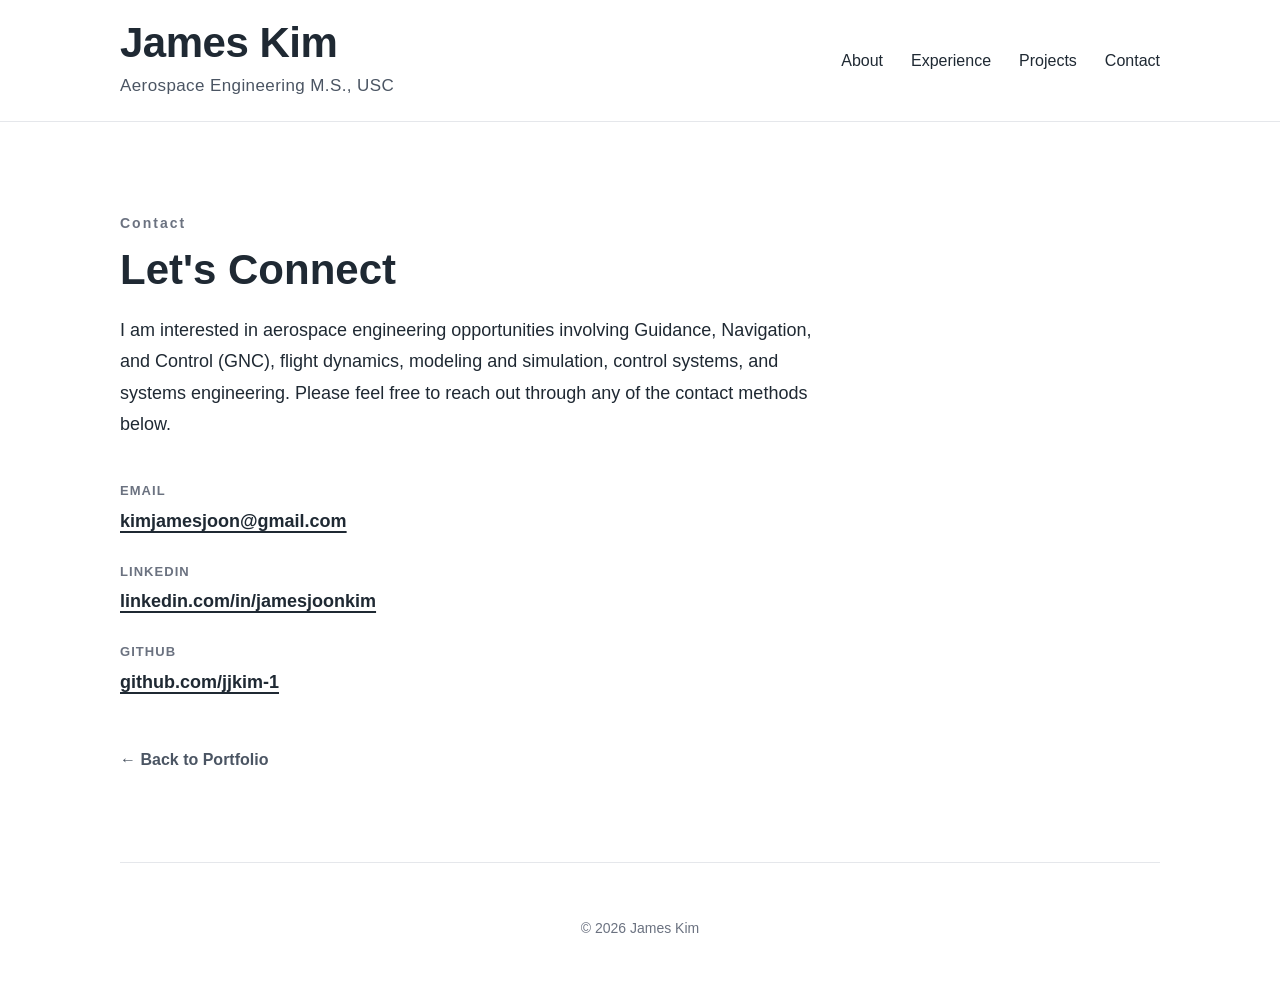
==== contact.html @ a288cb24 "Create contact.html" ====
<!DOCTYPE html>
<html lang="en">

<head>

    <meta charset="UTF-8">

    <meta
        name="viewport"
        content="width=device-width, initial-scale=1.0"
    >

    <meta
        name="description"
        content="Contact James Kim for aerospace engineering, Guidance, Navigation, and Control, modeling, simulation, and systems engineering opportunities."
    >

    <title>
        Contact | James Kim
    </title>

    <link
        rel="stylesheet"
        href="styles.css"
    >

</head>


<body>


    <!-- ======================================================
         HEADER
         ====================================================== -->

    <header>

        <nav>

            <!-- ==================================================
                 BRAND
                 ================================================== -->

            <div class="brand">

                <h1>
                    James Kim
                </h1>

                <p>
                    Aerospace Engineering M.S., USC
                </p>

            </div>


            <!-- ==================================================
                 NAVIGATION
                 ================================================== -->

            <div class="nav-links">

                <a href="index.html#about">
                    About
                </a>

                <a href="index.html#experience">
                    Experience
                </a>

                <a href="index.html#projects">
                    Projects
                </a>

                <a
                    href="contact.html"
                    aria-current="page"
                >
                    Contact
                </a>

            </div>

        </nav>

    </header>


    <!-- ======================================================
         CONTACT PAGE
         ====================================================== -->

    <main class="contact-page">


        <section class="contact-hero">


            <!-- ==================================================
                 PAGE LABEL
                 ================================================== -->

            <p class="project-page-label">
                Contact
            </p>


            <!-- ==================================================
                 PAGE TITLE
                 ================================================== -->

            <h2>
                Let's Connect
            </h2>


            <!-- ==================================================
                 INTRODUCTION
                 ================================================== -->

            <p class="contact-intro">

                I am interested in aerospace engineering opportunities
                involving Guidance, Navigation, and Control (GNC),
                flight dynamics, modeling and simulation, control systems,
                and systems engineering. Please feel free to reach out
                through any of the contact methods below.

            </p>


            <!-- ==================================================
                 CONTACT LINKS
                 ================================================== -->

            <div class="contact-links">


                <!-- EMAIL -->

                <div class="contact-link-item">

                    <span class="contact-label">
                        Email
                    </span>

                    <a
                        href="mailto:kimjamesjoon@gmail.com"
                    >
                        kimjamesjoon@gmail.com
                    </a>

                </div>


                <!-- LINKEDIN -->

                <div class="contact-link-item">

                    <span class="contact-label">
                        LinkedIn
                    </span>

                    <a
                        href="https://www.linkedin.com/in/jamesjoonkim/"
                        target="_blank"
                        rel="noopener noreferrer"
                    >
                        linkedin.com/in/jamesjoonkim
                    </a>

                </div>


                <!-- GITHUB -->

                <div class="contact-link-item">

                    <span class="contact-label">
                        GitHub
                    </span>

                    <a
                        href="https://github.com/jjkim-1"
                        target="_blank"
                        rel="noopener noreferrer"
                    >
                        github.com/jjkim-1
                    </a>

                </div>

            </div>


            <!-- ==================================================
                 RETURN TO MAIN PORTFOLIO
                 ================================================== -->

            <div class="contact-return">

                <a
                    href="index.html"
                    class="project-back-link"
                >
                    ← Back to Portfolio
                </a>

            </div>

        </section>

    </main>


    <!-- ======================================================
         FOOTER
         ====================================================== -->

    <footer>

        <p>
            © 2026 James Kim
        </p>

    </footer>


</body>

</html>
---- styles.css ----
/* ==========================================================
   GLOBAL
   ========================================================== */

* {
    box-sizing: border-box;
}

html {
    scroll-behavior: smooth;

    /*
       Prevents anchored sections such as #experience and
       #projects from being hidden underneath the sticky header.
    */
    scroll-padding-top: 120px;
}

body {
    margin: 0;

    font-family: Arial, Helvetica, sans-serif;

    color: #1f2933;
    background: #ffffff;

    line-height: 1.6;
}


/* ==========================================================
   HEADER / NAVIGATION
   ========================================================== */

header {
    position: sticky;
    top: 0;

    z-index: 1000;

    border-bottom: 1px solid #e5e7eb;

    background: rgba(255, 255, 255, 0.96);

    backdrop-filter: blur(10px);
    -webkit-backdrop-filter: blur(10px);
}

nav {
    max-width: 1100px;

    margin: auto;
    padding: 22px 30px;

    display: flex;
    justify-content: space-between;
    align-items: center;
}


/* ----------------------------------------------------------
   NAME / BRAND
   ---------------------------------------------------------- */

.brand {
    display: flex;
    flex-direction: column;
}

.brand h1 {
    margin: 0;

    font-size: 42px;
    line-height: 1;

    font-weight: 700;
    letter-spacing: -0.5px;
}

.brand p {
    margin: 8px 0 0;

    font-size: 17px;
    font-weight: 500;
    letter-spacing: 0.4px;

    color: #4b5563;
}


/* ----------------------------------------------------------
   NAVIGATION LINKS
   ---------------------------------------------------------- */

.nav-links {
    display: flex;
    gap: 28px;
}

nav a {
    color: #1f2933;

    text-decoration: none;
    font-weight: 500;
}

nav a:hover {
    text-decoration: underline;
}


/* ==========================================================
   MAIN LAYOUT
   ========================================================== */

main {
    max-width: 1100px;

    margin: auto;
    padding: 0 30px;
}

section {
    padding: 70px 0;

    border-bottom: 1px solid #e5e7eb;
}

section h2 {
    margin-top: 0;
    margin-bottom: 30px;

    font-size: 32px;
    line-height: 1.2;
}


/* ==========================================================
   HERO
   ========================================================== */

.hero {
    padding: 95px 0;
}

.hero-description {
    max-width: 760px;

    margin: 0;

    font-size: 21px;
    line-height: 1.7;
}


/* ==========================================================
   BUTTONS
   ========================================================== */

.buttons {
    margin-top: 30px;

    display: flex;
    gap: 15px;
}

.primary-button,
.secondary-button {
    display: inline-block;

    padding: 12px 20px;

    border: 1px solid #1f2933;

    text-decoration: none;
    font-weight: 500;
}

.primary-button {
    background: #1f2933;
    color: #ffffff;
}

.secondary-button {
    background: #ffffff;
    color: #1f2933;
}

.primary-button:hover {
    opacity: 0.88;

    text-decoration: none;
}

.secondary-button:hover {
    background: #f3f4f6;

    text-decoration: none;
}


/* ==========================================================
   ABOUT
   ========================================================== */

#about {
    max-width: 900px;
}

#about p {
    max-width: 800px;

    font-size: 17px;
    line-height: 1.75;
}

#about h3 {
    margin-top: 35px;
    margin-bottom: 15px;

    font-size: 22px;
}

#about ul {
    max-width: 820px;

    margin-top: 15px;
    padding-left: 24px;
}

#about li {
    margin-bottom: 14px;

    line-height: 1.7;
}


/* ==========================================================
   HOMEPAGE PROJECTS
   ========================================================== */

.project {
    max-width: 850px;

    padding: 25px 0;
}

.project h3 {
    margin-top: 0;
    margin-bottom: 10px;

    font-size: 23px;
}

.project p {
    line-height: 1.7;
}

.tools {
    margin-top: 12px;

    font-size: 14px;
    font-weight: 600;
}


/* ==========================================================
   EXPERIENCE
   ========================================================== */

.experience-item {
    max-width: 850px;

    margin-bottom: 30px;
}

.experience-item h3 {
    margin-top: 0;
    margin-bottom: 2px;

    font-size: 21px;
}

.experience-item p {
    margin-top: 3px;
    margin-bottom: 8px;
}

.experience-item ul {
    margin-top: 10px;
    padding-left: 22px;
}

.experience-item li {
    margin-bottom: 7px;

    line-height: 1.6;
}


/* ==========================================================
   HOMEPAGE CONTACT
   ========================================================== */

#contact p {
    margin: 8px 0;
}


/*
   Contact links are intentionally underlined so it is
   immediately obvious that they are interactive.
*/

#contact a,
#contact .contact-link {
    color: #1f2933;

    text-decoration: underline;
    text-decoration-thickness: 1.5px;
    text-underline-offset: 4px;

    font-weight: 600;

    transition:
        opacity 0.18s ease;
}

#contact a:hover,
#contact .contact-link:hover {
    opacity: 0.68;

    text-decoration: underline;
}


/* ==========================================================
   STANDALONE CONTACT PAGE
   ========================================================== */

.contact-page {
    max-width: 1100px;

    margin: auto;
    padding: 0 30px;
}

.contact-hero {
    min-height: calc(100vh - 180px);

    padding: 90px 0;
}

.contact-hero h2 {
    margin-bottom: 20px;

    font-size: 42px;
}

.contact-intro {
    max-width: 720px;

    margin: 0;

    font-size: 18px;
    line-height: 1.75;
}


/* ----------------------------------------------------------
   CONTACT LINK LIST
   ---------------------------------------------------------- */

.contact-links {
    max-width: 700px;

    margin-top: 40px;

    display: flex;
    flex-direction: column;

    gap: 26px;
}

.contact-link-item {
    display: flex;
    flex-direction: column;

    gap: 5px;
}

.contact-label {
    font-size: 13px;
    font-weight: 700;

    letter-spacing: 0.08em;
    text-transform: uppercase;

    color: #6b7280;
}

.contact-link-item a {
    width: fit-content;

    color: #1f2933;

    font-size: 18px;
    font-weight: 600;

    text-decoration: underline;
    text-decoration-thickness: 1.5px;
    text-underline-offset: 4px;

    transition:
        opacity 0.18s ease;
}

.contact-link-item a:hover {
    opacity: 0.65;
}

.contact-return {
    margin-top: 50px;
}


/* ==========================================================
   GENERAL LINKS
   ========================================================== */

a {
    color: inherit;
}


/* ==========================================================
   FOOTER
   ========================================================== */

footer {
    padding: 40px 20px;

    text-align: center;

    font-size: 14px;

    color: #6b7280;
}


/* ==========================================================
   RESUME PAGE
   ========================================================== */

.resume-page {
    margin: 0;

    background: #f3f4f6;

    overflow: hidden;
}


/* ----------------------------------------------------------
   RESUME HEADER
   ---------------------------------------------------------- */

.resume-header {
    position: relative;
    z-index: 10;

    border-bottom: 1px solid #e5e7eb;

    background: #ffffff;
}

.resume-nav {
    width: 100%;

    padding: 16px 30px;

    display: flex;
    align-items: center;
    justify-content: space-between;
}


/* ----------------------------------------------------------
   RESUME BACK BUTTON
   ---------------------------------------------------------- */

.back-button {
    color: #1f2933;

    text-decoration: none;
    font-weight: 600;
}

.back-button:hover {
    text-decoration: underline;
}


/* ----------------------------------------------------------
   RESUME TITLE
   ---------------------------------------------------------- */

.resume-title {
    display: flex;
    flex-direction: column;
    align-items: center;

    line-height: 1.25;
}

.resume-title strong {
    font-size: 18px;
}

.resume-title span {
    font-size: 14px;

    color: #6b7280;
}


/* ----------------------------------------------------------
   RESUME DOWNLOAD BUTTON
   ---------------------------------------------------------- */

.download-button {
    padding: 9px 15px;

    border: 1px solid #1f2933;

    color: #1f2933;

    text-decoration: none;

    font-size: 14px;
    font-weight: 500;
}

.download-button:hover {
    background: #f3f4f6;

    text-decoration: none;
}


/* ----------------------------------------------------------
   EMBEDDED RESUME PDF
   ---------------------------------------------------------- */

.resume-container {
    width: 100%;
    max-width: none;

    height: calc(100vh - 70px);

    margin: 0;
    padding: 0;
}

.resume-frame {
    display: block;

    width: 100%;
    height: 100%;

    border: none;
}


/* ==========================================================
   PROJECTS.HTML
   ========================================================== */

.projects-page {
    max-width: 1100px;
}


/* ----------------------------------------------------------
   PROJECT PAGE INTRO
   ---------------------------------------------------------- */

.projects-intro {
    padding: 80px 0 60px;
}

.project-page-label {
    margin: 0 0 10px;

    font-size: 14px;
    font-weight: 700;

    letter-spacing: 2px;

    color: #6b7280;
}

.projects-intro h2 {
    margin-bottom: 20px;

    font-size: 42px;
}

.projects-intro > p:last-child {
    max-width: 750px;

    font-size: 19px;
    line-height: 1.7;
}


/* ----------------------------------------------------------
   DETAILED PROJECT
   ---------------------------------------------------------- */

.project-detail {
    display: grid;

    grid-template-columns: 80px minmax(0, 1fr);
    gap: 30px;

    padding: 70px 0;
}

.project-number {
    font-size: 16px;
    font-weight: 700;

    letter-spacing: 1px;

    color: #9ca3af;
}

.project-content {
    width: 100%;
    max-width: 850px;

    min-width: 0;
}

.project-content h2 {
    margin-bottom: 5px;

    font-size: 30px;
}

.project-subtitle {
    margin-top: 0;
    margin-bottom: 25px;

    font-size: 17px;
    font-weight: 600;

    color: #6b7280;
}

.project-content > p {
    max-width: 800px;

    line-height: 1.75;
}

.project-content h3 {
    margin-top: 30px;
    margin-bottom: 10px;

    font-size: 18px;
}

.project-content ul {
    max-width: 800px;

    padding-left: 22px;
}

.project-content li {
    margin-bottom: 8px;

    line-height: 1.65;
}


/* ----------------------------------------------------------
   PROJECT TECHNICAL TAGS
   ---------------------------------------------------------- */

.project-tags {
    font-size: 14px;
    font-weight: 600;

    color: #374151;
}

.project-category {
    margin: 0 0 7px;

    font-size: 13px;
    font-weight: 700;

    letter-spacing: 1.4px;
    text-transform: uppercase;

    color: #6b7280;
}


/* ----------------------------------------------------------
   PROJECT IMAGE PLACEHOLDER
   ---------------------------------------------------------- */

.project-image-placeholder {
    min-height: 260px;

    margin-top: 35px;
    padding: 30px;

    display: flex;
    justify-content: center;
    align-items: center;

    border: 1px solid #d1d5db;

    background: #f9fafb;

    color: #6b7280;

    text-align: center;
}


/* ==========================================================
   PROJECTS.HTML
   PROJECT TITLE
   ========================================================== */

.portfolio-project-title {
    margin-bottom: 8px;
}

.portfolio-project-title a {
    color: #1f2933;

    text-decoration: none;
}

.portfolio-project-title a:hover {
    text-decoration: underline;

    text-underline-offset: 5px;
}


/* ==========================================================
   PROJECTS.HTML
   FOUR FIGURE RESULT PREVIEW
   ========================================================== */

.portfolio-result-preview {
    display: grid;

    grid-template-columns:
        repeat(4, minmax(0, 1fr));

    gap: 12px;

    width: 100%;
    max-width: 760px;

    margin: 24px 0 18px;
}

.portfolio-result-preview figure {
    min-width: 0;

    margin: 0;
    padding: 8px;

    border: 1px solid #e1e5ea;
    border-radius: 9px;

    background: #fafbfc;

    overflow: hidden;

    transition:
        transform 0.18s ease,
        box-shadow 0.18s ease;
}

.portfolio-result-preview figure:hover {
    transform: translateY(-2px);

    box-shadow:
        0 5px 14px
        rgba(0, 0, 0, 0.07);
}

.portfolio-result-preview img {
    display: block;

    width: 100%;
    max-width: 160px;

    height: 100px;

    margin: 0 auto;

    object-fit: contain;

    border-radius: 5px;
}

.portfolio-result-preview figcaption {
    margin-top: 8px;

    text-align: center;

    font-size: 13px;
    font-weight: 600;
    line-height: 1.35;

    color: #374151;
}


/* ----------------------------------------------------------
   PROJECT VALIDATION BADGE
   ---------------------------------------------------------- */

.portfolio-project-validation {
    display: inline-flex;
    align-items: center;

    gap: 8px;

    margin-top: 10px;
    padding: 8px 12px;

    border: 1px solid #dfe7e1;
    border-radius: 7px;

    background: #f5f8f6;

    font-size: 14px;
}

.validation-symbol {
    font-weight: 700;
}


/* ----------------------------------------------------------
   EXPLORE FULL PROJECT BUTTON
   ---------------------------------------------------------- */

.portfolio-project-actions {
    margin-top: 22px;
}

.portfolio-project-actions-top {
    margin-top: 14px;
    margin-bottom: 24px;
}

.portfolio-project-button {
    display: inline-block;

    padding: 11px 17px;

    border: 1px solid #1f2933;
    border-radius: 6px;

    background: #1f2933;
    color: #ffffff;

    text-decoration: none;
    font-weight: 600;

    transition:
        transform 0.18s ease,
        opacity 0.18s ease;
}

.portfolio-project-button:hover {
    transform: translateY(-2px);

    opacity: 0.9;

    text-decoration: none;
}


/* ----------------------------------------------------------
   FULL PROJECT PORTFOLIO BUTTON
   ---------------------------------------------------------- */

.view-all-projects {
    margin-top: 35px;
}


/* ----------------------------------------------------------
   RETURN SECTION
   ---------------------------------------------------------- */

.project-return {
    padding: 70px 0;
}

.project-return p {
    max-width: 650px;

    margin-bottom: 25px;
}


/* ==========================================================
   6 DOF DETAIL PAGE
   projects/gnc-6dof.html
   ========================================================== */


/* ----------------------------------------------------------
   PROJECT DETAIL PAGE CONTAINER
   ---------------------------------------------------------- */

.project-detail-page {
    max-width: 1100px;

    margin: auto;
    padding: 0 30px;
}


/* ----------------------------------------------------------
   DETAIL PAGE HEADER
   ---------------------------------------------------------- */

.site-header {
    border-bottom: 1px solid #e5e7eb;

    background: rgba(255, 255, 255, 0.96);

    backdrop-filter: blur(10px);
    -webkit-backdrop-filter: blur(10px);
}

.site-header-inner {
    max-width: 1100px;

    margin: auto;
    padding: 20px 30px;

    display: flex;
    justify-content: space-between;
    align-items: center;
}

.site-logo {
    font-size: 20px;
    font-weight: 700;

    color: #1f2933;

    text-decoration: none;
}

.site-nav {
    display: flex;

    gap: 24px;
}

.site-nav a {
    color: #1f2933;

    text-decoration: none;
    font-weight: 500;
}

.site-nav a:hover {
    text-decoration: underline;
}


/* ----------------------------------------------------------
   BACK TO PROJECTS
   ---------------------------------------------------------- */

.project-back-row {
    padding-top: 32px;
}

.project-back-link {
    color: #4b5563;

    text-decoration: none;
    font-weight: 600;
}

.project-back-link:hover {
    color: #1f2933;

    text-decoration: underline;
}


/* ==========================================================
   PROJECT HERO
   ========================================================== */

.project-hero {
    padding: 65px 0 75px;
}

.project-eyebrow,
.section-kicker {
    margin: 0 0 10px;

    font-size: 13px;
    font-weight: 700;

    letter-spacing: 1.6px;
    text-transform: uppercase;

    color: #6b7280;
}

.project-hero h1 {
    max-width: 900px;

    margin: 0 0 22px;

    font-size: clamp(38px, 6vw, 58px);
    line-height: 1.08;

    letter-spacing: -1px;
}

.project-hero-summary {
    max-width: 820px;

    margin: 0;

    font-size: 19px;
    line-height: 1.75;
}


/* ----------------------------------------------------------
   PROJECT HERO TAGS
   ---------------------------------------------------------- */

.project-tags {
    margin-top: 24px;
}

.project-hero .project-tags {
    display: flex;
    flex-wrap: wrap;

    gap: 8px;
}

.project-tag {
    display: inline-block;

    padding: 6px 10px;

    border-radius: 999px;

    background: #f1f4f7;

    font-size: 13px;
    font-weight: 600;

    color: #374151;
}


/* ----------------------------------------------------------
   PROJECT STATUS
   ---------------------------------------------------------- */

.project-status {
    display: inline-flex;
    align-items: center;

    gap: 8px;

    margin-top: 24px;

    padding: 9px 13px;

    border: 1px solid #dfe7e1;
    border-radius: 7px;

    background: #f5f8f6;
}

.status-indicator {
    font-weight: 700;
}

.project-primary-button {
    display: inline-block;

    margin-top: 26px;
    padding: 11px 18px;

    border-radius: 6px;

    background: #1f2933;
    color: #ffffff;

    text-decoration: none;
    font-weight: 600;
}

.project-primary-button:hover {
    opacity: 0.9;

    text-decoration: none;
}


/* ==========================================================
   DETAIL PAGE SECTIONS
   ========================================================== */

.project-section {
    padding: 65px 0;
}

.project-section-heading {
    max-width: 800px;

    margin-bottom: 30px;
}

.project-section-heading h2 {
    margin: 0 0 15px;

    font-size: clamp(29px, 4vw, 38px);
}

.project-section-heading > p:last-child {
    line-height: 1.7;
}


/* ==========================================================
   KEY TECHNICAL COMPONENT CARDS
   ========================================================== */

.project-highlight-grid {
    display: grid;

    grid-template-columns:
        repeat(4, minmax(0, 1fr));

    gap: 16px;
}

.project-highlight-card {
    padding: 20px;

    border: 1px solid #e1e5ea;
    border-radius: 10px;

    background: #fafbfc;
}

.project-highlight-card h3 {
    margin-top: 0;
    margin-bottom: 10px;

    font-size: 18px;
}

.highlight-value {
    margin: 0 0 10px;

    font-weight: 700;

    color: #374151;
}

.project-highlight-card p:last-child {
    margin-bottom: 0;

    font-size: 14px;
    line-height: 1.6;
}


/* ==========================================================
   FULL PROJECT RESULT GALLERY
   ========================================================== */

.project-results-section {
    overflow: hidden;
}


/* ----------------------------------------------------------
   MAIN RESULT VIEWER
   ---------------------------------------------------------- */

.result-viewer {
    position: relative;

    display: grid;

    grid-template-columns:
        40px minmax(0, 1fr) 40px;

    align-items: center;

    gap: 12px;

    width: 100%;
    max-width: 690px;

    margin: 30px auto 0;
}

.result-main {
    width: 100%;
    max-width: 580px;

    margin: 0 auto;

    text-align: center;
}

.result-image-button {
    display: block;

    width: 100%;

    margin: 0;
    padding: 0;

    border: 0;

    background: transparent;

    cursor: zoom-in;
}


/* ----------------------------------------------------------
   MAIN MATLAB FIGURE
   ---------------------------------------------------------- */

.result-main img {
    display: block;

    width: 100%;
    max-width: 540px;

    height: auto;

    margin: 0 auto;

    border-radius: 8px;

    object-fit: contain;
}


/* ----------------------------------------------------------
   RESULT CAPTION
   ---------------------------------------------------------- */

.result-main figcaption {
    max-width: 540px;

    margin: 16px auto 0;

    text-align: left;
}

.result-main figcaption h3 {
    margin: 0 0 7px;

    font-size: 18px;
}

.result-main figcaption p {
    margin: 0;

    font-size: 14px;
    line-height: 1.6;

    color: #4b5563;
}


/* ----------------------------------------------------------
   PREVIOUS / NEXT BUTTONS
   ---------------------------------------------------------- */

.result-arrow {
    display: flex;
    align-items: center;
    justify-content: center;

    width: 38px;
    height: 38px;

    padding: 0;

    border: 1px solid #d8dee6;
    border-radius: 50%;

    background: #ffffff;
    color: #1f2933;

    font-size: 26px;
    line-height: 1;

    cursor: pointer;

    transition:
        transform 0.18s ease,
        box-shadow 0.18s ease,
        background-color 0.18s ease;
}

.result-arrow:hover {
    transform: scale(1.06);

    background: #f4f7fa;

    box-shadow:
        0 4px 12px
        rgba(0, 0, 0, 0.08);
}

.result-arrow:focus-visible {
    outline: 3px solid rgba(45, 110, 180, 0.25);

    outline-offset: 3px;
}


/* ----------------------------------------------------------
   RESULT THUMBNAILS
   ---------------------------------------------------------- */

.result-thumbnails {
    display: flex;
    justify-content: center;

    gap: 9px;

    width: 100%;
    max-width: 560px;

    margin: 20px auto 0;
}

.result-thumbnail {
    flex: 1 1 0;

    max-width: 125px;

    padding: 6px;

    border: 1px solid #d8dee6;
    border-radius: 7px;

    background: #ffffff;

    cursor: pointer;

    transition:
        transform 0.18s ease,
        border-color 0.18s ease,
        box-shadow 0.18s ease;
}

.result-thumbnail:hover {
    transform: translateY(-2px);

    box-shadow:
        0 4px 11px
        rgba(0, 0, 0, 0.07);
}

.result-thumbnail.is-active {
    border: 2px solid #1f2933;
}

.result-thumbnail img {
    display: block;

    width: 100%;
    height: 65px;

    object-fit: contain;

    margin: 0 auto;

    border-radius: 4px;
}

.result-thumbnail span {
    display: block;

    margin-top: 5px;

    text-align: center;

    font-size: 11px;
    font-weight: 600;
    line-height: 1.3;
}


/* ==========================================================
   SYSTEM ARCHITECTURE
   ========================================================== */

.architecture-flow {
    display: flex;
    flex-direction: column;
    align-items: center;

    width: 100%;
    max-width: 520px;

    margin: 32px auto 0;
}

.architecture-node {
    width: 100%;
    max-width: 430px;

    padding: 12px 18px;

    border: 1px solid #d8dee6;
    border-radius: 8px;

    background: #ffffff;

    text-align: center;

    font-size: 15px;
    font-weight: 600;

    box-shadow:
        0 2px 7px
        rgba(0, 0, 0, 0.035);
}

.architecture-node-primary {
    border: 2px solid #1f2933;

    font-weight: 700;
}


/* ----------------------------------------------------------
   CENTERED ARCHITECTURE ARROWS
   ---------------------------------------------------------- */

.architecture-arrow {
    display: flex;
    align-items: center;
    justify-content: center;

    width: 30px;
    height: 30px;

    margin: 6px auto;

    border-radius: 50%;

    background: #f1f4f7;
    color: #1f2933;

    text-align: center;

    font-size: 16px;
    line-height: 1;
}


/* ==========================================================
   TECHNICAL ACCORDION
   ========================================================== */

.technical-accordion {
    max-width: 820px;
}

.technical-detail {
    border-top: 1px solid #e1e5ea;
}

.technical-detail:last-child {
    border-bottom: 1px solid #e1e5ea;
}

.technical-detail summary {
    padding: 17px 5px;

    cursor: pointer;

    font-weight: 700;
}

.technical-detail summary:hover {
    background: #fafbfc;
}

.technical-detail-content {
    padding: 0 5px 22px;

    max-width: 760px;
}

.technical-detail-content p {
    line-height: 1.7;
}

.technical-detail-content pre {
    padding: 16px;

    border-radius: 7px;

    background: #f3f4f6;

    overflow-x: auto;
}

.technical-detail-content code {
    font-family:
        SFMono-Regular,
        Consolas,
        "Liberation Mono",
        monospace;

    font-size: 13px;
}


/* ==========================================================
   TECHNICAL EQUATIONS
   ========================================================== */

.math-equation {
    width: 100%;
    max-width: 760px;

    margin: 20px auto;

    padding: 18px 20px;

    border: 1px solid #e5e7eb;
    border-radius: 8px;

    background: #fafbfc;

    overflow-x: auto;

    text-align: center;
}

.technical-detail-content h4 {
    margin-top: 28px;
    margin-bottom: 12px;

    font-size: 16px;
}

.verification-command {
    max-width: 600px;

    margin: 20px 0;

    padding: 15px 18px;

    border-radius: 7px;

    background: #f3f4f6;
}

.verification-command code {
    font-family:
        SFMono-Regular,
        Consolas,
        "Liberation Mono",
        monospace;

    font-size: 14px;
}

.validation-result-inline {
    display: inline-block;

    margin-top: 6px;

    padding: 10px 14px;

    border: 1px solid #dfe7e1;
    border-radius: 7px;

    background: #f5f8f6;

    font-weight: 700;
}


/* ==========================================================
   VALIDATION PANEL
   ========================================================== */

.validation-panel {
    max-width: 850px;

    padding: 24px;

    border: 1px solid #dfe7e1;
    border-radius: 10px;

    background: #f8faf8;
}

.validation-heading {
    display: flex;
    align-items: flex-start;

    gap: 14px;
}

.validation-heading h3 {
    margin: 0 0 5px;
}

.validation-heading p {
    margin: 0;

    color: #4b5563;
}

.validation-check-large {
    font-size: 25px;
    font-weight: 700;
}

.validation-grid {
    display: grid;

    grid-template-columns:
        repeat(2, minmax(0, 1fr));

    gap: 9px 20px;

    margin-top: 22px;
}

.validation-item {
    display: flex;
    align-items: center;

    gap: 8px;

    font-size: 14px;
}

.validation-item span {
    font-weight: 700;
}


/* ==========================================================
   PROJECT DETAIL END NAVIGATION
   ========================================================== */

.project-end-navigation {
    text-align: center;
}

.project-end-navigation p {
    max-width: 650px;

    margin: 0 auto;
}


/* ----------------------------------------------------------
   BOTTOM BACK TO PROJECTS LINK
   ---------------------------------------------------------- */

.project-end-navigation .project-back-link {
    display: inline-flex;
    align-items: center;
    justify-content: center;

    margin-top: 20px;

    color: #1f2933;

    font-size: 17px;
    font-weight: 700;

    text-decoration: none;

    transition:
        transform 0.18s ease,
        opacity 0.18s ease;
}

.project-end-navigation .project-back-link:hover {
    transform: translateX(-4px);

    opacity: 0.75;

    text-decoration: none;
}


/* ==========================================================
   RESULT LIGHTBOX
   ========================================================== */

.result-lightbox[hidden] {
    display: none;
}

.result-lightbox {
    position: fixed;

    inset: 0;

    /*
       Higher than the sticky header so the gallery overlay
       always appears above the navigation.
    */
    z-index: 2000;

    display: flex;
    align-items: center;
    justify-content: center;

    padding: 40px 70px;

    background:
        rgba(17, 24, 39, 0.92);
}

.result-lightbox img {
    display: block;

    max-width: min(1050px, 85vw);
    max-height: 82vh;

    object-fit: contain;
}

.lightbox-close {
    position: absolute;

    top: 20px;
    right: 25px;

    width: 42px;
    height: 42px;

    border: none;

    background: transparent;
    color: #ffffff;

    font-size: 34px;

    cursor: pointer;
}

.lightbox-arrow {
    position: absolute;

    top: 50%;

    width: 45px;
    height: 45px;

    transform: translateY(-50%);

    border: 1px solid rgba(255, 255, 255, 0.5);
    border-radius: 50%;

    background: rgba(255, 255, 255, 0.10);
    color: #ffffff;

    font-size: 29px;

    cursor: pointer;
}

.lightbox-arrow-left {
    left: 20px;
}

.lightbox-arrow-right {
    right: 20px;
}


/* ==========================================================
   TABLET
   ========================================================== */

@media (max-width: 900px) {

    .project-highlight-grid {
        grid-template-columns:
            repeat(2, minmax(0, 1fr));
    }


    /* ------------------------------------------------------
       PROJECTS.HTML PREVIEW
       ------------------------------------------------------ */

    .portfolio-result-preview {
        grid-template-columns:
            repeat(2, minmax(0, 1fr));

        max-width: 520px;
    }

    .portfolio-result-preview img {
        max-width: 220px;

        height: 115px;
    }


    /* ------------------------------------------------------
       DEDICATED RESULT PAGE
       ------------------------------------------------------ */

    .result-viewer {
        max-width: 630px;
    }

    .result-main img {
        max-width: 500px;
    }

    .result-main figcaption {
        max-width: 500px;
    }

    .result-thumbnails {
        max-width: 520px;
    }

}


/* ==========================================================
   MOBILE / SMALL TABLET
   ========================================================== */

@media (max-width: 700px) {

    /*
       The mobile navigation occupies more vertical space,
       so increase anchor spacing accordingly.
    */

    html {
        scroll-padding-top: 175px;
    }


    nav {
        align-items: flex-start;
        flex-direction: column;

        padding: 20px;
    }

    .brand h1 {
        font-size: 34px;
    }

    .brand p {
        font-size: 15px;
    }

    .nav-links {
        margin-top: 20px;

        gap: 18px;

        flex-wrap: wrap;
    }

    main {
        padding: 0 20px;
    }

    section {
        padding: 55px 0;
    }

    .hero {
        padding: 70px 0;
    }

    .hero-description {
        font-size: 18px;
    }

    section h2 {
        font-size: 28px;
    }

    .buttons {
        flex-wrap: wrap;
    }


    /* ------------------------------------------------------
       CONTACT PAGE
       ------------------------------------------------------ */

    .contact-page {
        padding: 0 20px;
    }

    .contact-hero {
        min-height: auto;

        padding: 65px 0;
    }

    .contact-hero h2 {
        font-size: 34px;
    }

    .contact-intro {
        font-size: 17px;
    }

    .contact-links {
        gap: 22px;
    }

    .contact-link-item a {
        max-width: 100%;

        font-size: 16px;

        overflow-wrap: anywhere;
    }


    /* ------------------------------------------------------
       PROJECTS PAGE
       ------------------------------------------------------ */

    .projects-intro {
        padding: 60px 0 45px;
    }

    .projects-intro h2 {
        font-size: 34px;
    }

    .projects-intro > p:last-child {
        font-size: 17px;
    }

    .project-detail {
        grid-template-columns: 1fr;

        gap: 10px;

        padding: 55px 0;
    }

    .project-number {
        margin-bottom: 5px;
    }

    .project-content h2 {
        font-size: 27px;
    }


    /* ------------------------------------------------------
       RESUME PAGE
       ------------------------------------------------------ */

    .resume-nav {
        padding: 12px 15px;
    }

    .resume-title {
        display: none;
    }

    .back-button,
    .download-button {
        font-size: 13px;
    }

    .download-button {
        padding: 7px 10px;
    }

    .resume-container {
        height: calc(100vh - 60px);
    }


    /* ------------------------------------------------------
       6 DOF DETAIL HEADER
       ------------------------------------------------------ */

    .site-header-inner {
        padding: 16px 20px;

        align-items: flex-start;
        flex-direction: column;

        gap: 12px;
    }

    .site-nav {
        flex-wrap: wrap;

        gap: 16px;
    }

    .project-detail-page {
        padding: 0 20px;
    }

    .project-hero {
        padding: 50px 0 60px;
    }

    .project-hero h1 {
        font-size: 38px;
    }

    .project-hero-summary {
        font-size: 17px;
    }

    .project-highlight-grid {
        grid-template-columns: 1fr;
    }

}


/* ==========================================================
   PHONE
   ========================================================== */

@media (max-width: 640px) {

    /* ------------------------------------------------------
       PROJECTS.HTML RESULT PREVIEW
       ------------------------------------------------------ */

    .portfolio-result-preview {
        display: flex;

        overflow-x: auto;

        gap: 10px;

        width: 100%;
        max-width: 100%;

        padding: 4px 2px 12px;

        scroll-snap-type: x mandatory;

        -webkit-overflow-scrolling: touch;
    }

    .portfolio-result-preview figure {
        flex: 0 0 72%;

        scroll-snap-align: center;
    }

    .portfolio-result-preview img {
        width: 100%;
        max-width: 240px;

        height: 125px;
    }


    /* ------------------------------------------------------
       FULL PROJECT RESULT VIEWER
       ------------------------------------------------------ */

    .result-viewer {
        display: grid;

        grid-template-columns:
            1fr 1fr;

        gap: 11px;

        width: 100%;
        max-width: 100%;
    }

    .result-main {
        grid-column: 1 / -1;
        grid-row: 1;

        width: 100%;
        max-width: 100%;
    }

    .result-main img {
        width: 100%;
        max-width: 100%;
    }

    .result-main figcaption {
        max-width: 100%;
    }


    /* ------------------------------------------------------
       RESULT ARROWS
       ------------------------------------------------------ */

    .result-arrow {
        position: static;

        width: 38px;
        height: 38px;
    }

    .result-arrow-left {
        grid-column: 1;
        grid-row: 2;

        justify-self: end;
    }

    .result-arrow-right {
        grid-column: 2;
        grid-row: 2;

        justify-self: start;
    }


    /* ------------------------------------------------------
       RESULT THUMBNAILS
       ------------------------------------------------------ */

    .result-thumbnails {
        display: grid;

        grid-template-columns:
            repeat(2, minmax(0, 1fr));

        gap: 8px;

        max-width: 100%;
    }

    .result-thumbnail {
        max-width: none;
    }

    .result-thumbnail img {
        height: 65px;
    }


    /* ------------------------------------------------------
       ARCHITECTURE
       ------------------------------------------------------ */

    .architecture-flow {
        max-width: 100%;
    }

    .architecture-node {
        max-width: 100%;

        padding: 11px 13px;

        font-size: 14px;
    }

    .architecture-arrow {
        width: 28px;
        height: 28px;

        margin: 5px auto;

        font-size: 15px;
    }


    /* ------------------------------------------------------
       VALIDATION
       ------------------------------------------------------ */

    .validation-panel {
        padding: 18px;
    }

    .validation-grid {
        grid-template-columns: 1fr;
    }


    /* ------------------------------------------------------
       TECHNICAL EQUATIONS
       ------------------------------------------------------ */

    .math-equation {
        padding: 14px 10px;

        font-size: 0.92rem;
    }


    /* ------------------------------------------------------
       LIGHTBOX
       ------------------------------------------------------ */

    .result-lightbox {
        padding: 60px 15px;
    }

    .result-lightbox img {
        max-width: 94vw;
        max-height: 78vh;
    }

    .lightbox-arrow-left {
        left: 8px;
    }

    .lightbox-arrow-right {
        right: 8px;
    }

}
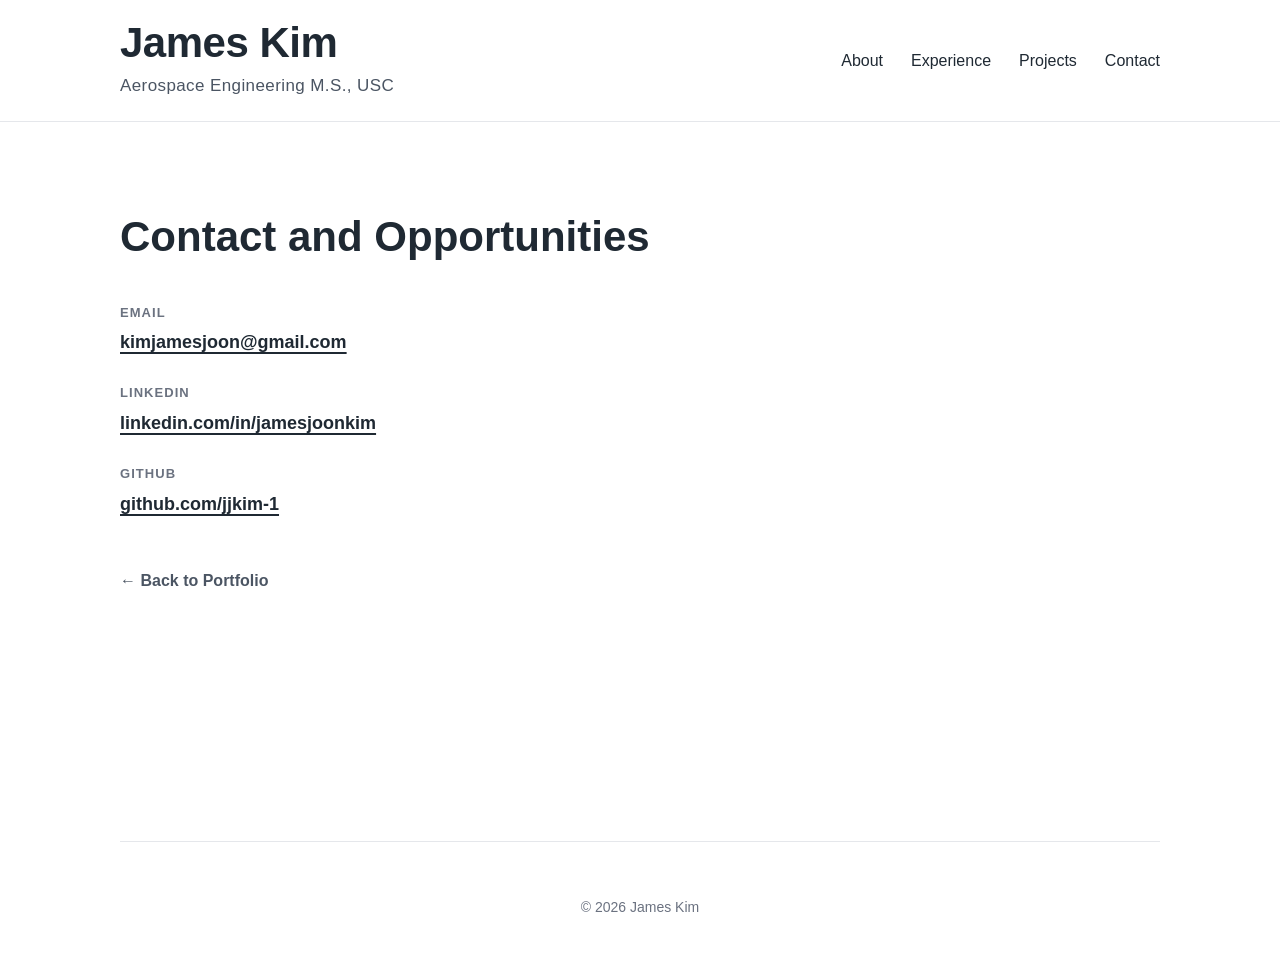
==== commit fc8a29b0: "Refine contact page" ====
--- a/contact.html
+++ b/contact.html
@@ -98,36 +98,12 @@
 
 
             <!-- ==================================================
-                 PAGE LABEL
-                 ================================================== -->
-
-            <p class="project-page-label">
-                Contact
-            </p>
-
-
-            <!-- ==================================================
                  PAGE TITLE
                  ================================================== -->
 
             <h2>
-                Let's Connect
+                Contact and Opportunities
             </h2>
-
-
-            <!-- ==================================================
-                 INTRODUCTION
-                 ================================================== -->
-
-            <p class="contact-intro">
-
-                I am interested in aerospace engineering opportunities
-                involving Guidance, Navigation, and Control (GNC),
-                flight dynamics, modeling and simulation, control systems,
-                and systems engineering. Please feel free to reach out
-                through any of the contact methods below.
-
-            </p>
 
 
             <!-- ==================================================
